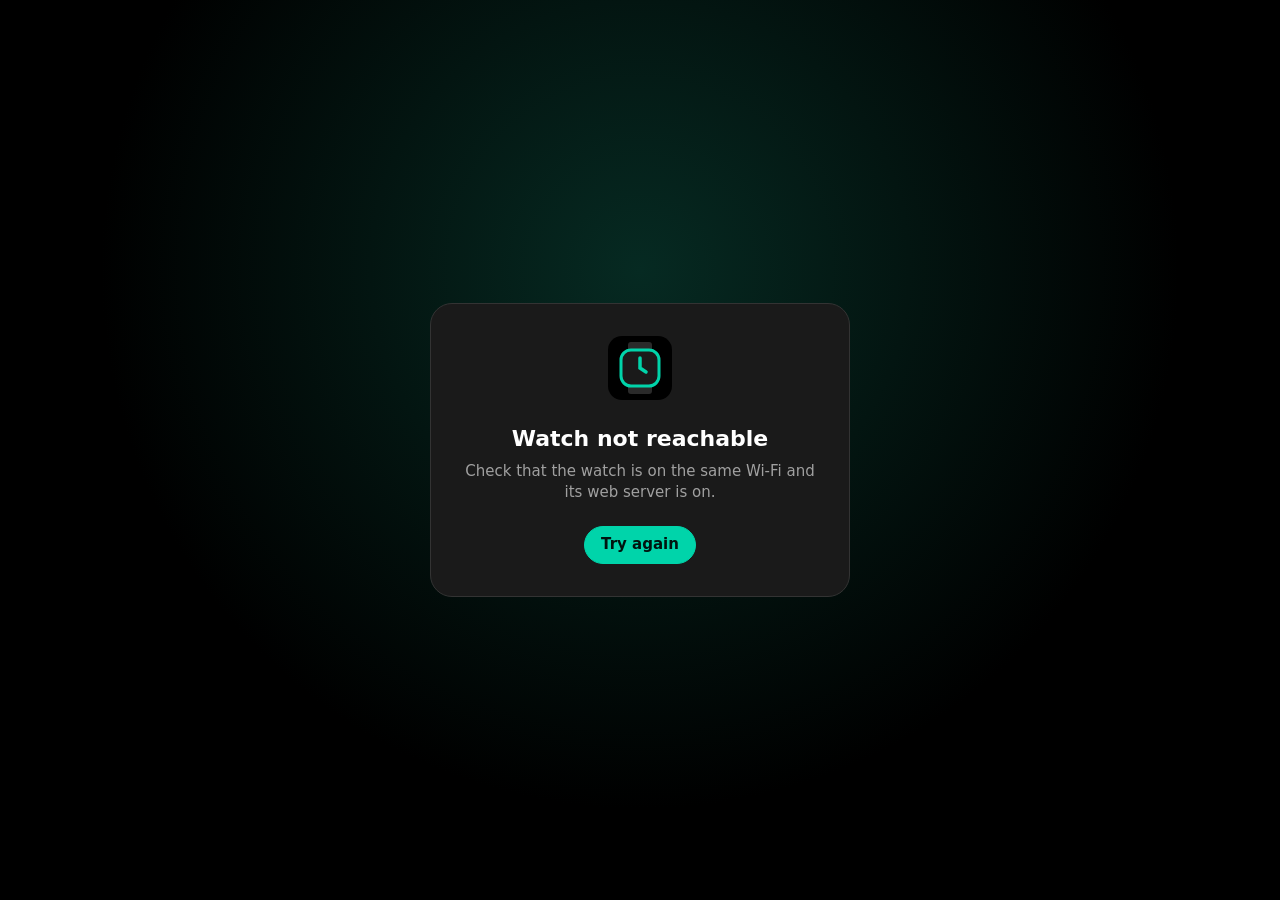
==== examples/factory/web/index.html @ 5af94f70 "feat(factory): web desktop with Files, Settings and rescue installer" ====
<!doctype html>
<html lang="en">
<head>
  <meta charset="utf-8">
  <meta name="viewport" content="width=device-width,initial-scale=1,viewport-fit=cover">
  <meta name="color-scheme" content="dark">
  <meta name="theme-color" content="#000000">
  <title>T-Watch Ultra</title>
  <link rel="icon" href="icons/watch.svg" type="image/svg+xml">
  <link rel="stylesheet" href="css/desktop.css">
</head>
<body>
  <div id="app" aria-live="polite"></div>
  <div id="toasts" role="status"></div>
  <noscript>The watch desktop needs JavaScript.</noscript>
  <script type="module" src="js/shell.js"></script>
</body>
</html>
---- examples/factory/web/css/desktop.css ----
/* T-Watch Ultra web desktop. Colours follow the watch UI (ui_define.h, ui_tools.cpp). */
:root {
  --bg: #000;
  --desk: #0b0b0b;
  --card: #1a1a1a;
  --card-hi: #2a2a2a;
  --line: #333;
  --text: #fff;
  --text-2: #a0a0a0;
  --accent: #00d4aa;
  --accent-dim: #009977;
  --on-accent: #00140f;
  --warn: #ff6b35;
  --danger: #ff4d4f;
  --radius: 14px;
  --radius-s: 9px;
  --bar-h: 48px;
  --font: system-ui, -apple-system, "Segoe UI", Roboto, sans-serif;
  --mono: ui-monospace, "SF Mono", Menlo, Consolas, monospace;
  color-scheme: dark;
}

* { box-sizing: border-box; }
html, body, #app { margin: 0; height: 100%; }
body {
  background: var(--bg);
  color: var(--text);
  font: 15px/1.45 var(--font);
  -webkit-font-smoothing: antialiased;
  overflow: hidden;
}
button, input, select, textarea { font: inherit; color: inherit; }
a { color: var(--accent); }
:focus-visible { outline: 2px solid var(--accent); outline-offset: 2px; }
.hidden { display: none !important; }
.muted { color: var(--text-2); }
.mono { font-family: var(--mono); }

/* ---------------------------------------------------------------- buttons and fields */

.btn {
  display: inline-flex; align-items: center; justify-content: center; gap: 8px;
  min-height: 38px; padding: 0 16px;
  border: 1px solid var(--line); border-radius: 999px;
  background: var(--card); cursor: pointer; white-space: nowrap;
}
.btn:hover { background: var(--card-hi); }
.btn:disabled { opacity: .45; cursor: default; }
.btn.primary { background: var(--accent); border-color: var(--accent); color: var(--on-accent); font-weight: 600; }
.btn.primary:hover { background: #18e3bb; }
.btn.danger { border-color: var(--danger); color: var(--danger); }
.btn.ghost { background: transparent; border-color: transparent; }
.btn.icon { width: 38px; padding: 0; }
.btn svg { width: 18px; height: 18px; flex: none; }

.field {
  width: 100%; min-height: 40px; padding: 8px 12px;
  border: 1px solid var(--line); border-radius: var(--radius-s);
  background: var(--bg);
}
.field:focus { border-color: var(--accent); outline: none; }
select.field { appearance: none; padding-right: 32px;
  background: var(--bg) url("data:image/svg+xml,%3Csvg xmlns='http://www.w3.org/2000/svg' viewBox='0 0 24 24'%3E%3Cpath d='M6 9l6 6 6-6' fill='none' stroke='%23a0a0a0' stroke-width='2'/%3E%3C/svg%3E") no-repeat right 10px center / 16px; }
input[type=range] { width: 100%; accent-color: var(--accent); }

/* ---------------------------------------------------------------- pairing */

.pair {
  min-height: 100%; display: grid; place-items: center; padding: 24px 16px;
  background: radial-gradient(circle at 50% 30%, #062a22 0, var(--bg) 60%);
}
.pair-card {
  width: min(420px, 100%); padding: 32px 28px; text-align: center;
  background: var(--card); border: 1px solid var(--line); border-radius: 22px;
}
.pair-card img { width: 64px; height: 64px; }
.pair-card h1 { margin: 16px 0 6px; font-size: 22px; }
.pair-card p { margin: 0 0 22px; color: var(--text-2); }
.pin {
  display: flex; gap: 8px; justify-content: center; margin-bottom: 18px;
}
.pin input {
  width: 46px; height: 58px; text-align: center; font: 600 26px var(--mono);
  border: 1px solid var(--line); border-radius: var(--radius-s); background: var(--bg);
}
.pin input:focus { border-color: var(--accent); outline: none; }
.pair-error { min-height: 22px; color: var(--warn); margin-bottom: 8px; }

/* ---------------------------------------------------------------- shell */

.shell { display: flex; flex-direction: column; height: 100%; }
.bar {
  height: var(--bar-h); flex: none; display: flex; align-items: center; gap: 16px;
  padding: 0 16px; background: var(--bg); border-bottom: 1px solid var(--line);
}
.bar .brand { display: flex; align-items: center; gap: 10px; font-weight: 600; cursor: pointer; }
.bar .brand img { width: 26px; height: 26px; }
.bar .link-dot { width: 8px; height: 8px; border-radius: 50%; background: var(--text-2); }
.bar .link-dot.on { background: var(--accent); }
.bar .link-dot.off { background: var(--warn); }
.bar .spacer { flex: 1; }
.bar .stat { display: flex; align-items: center; gap: 6px; color: var(--text-2); font-size: 14px; white-space: nowrap; }
.bar .stat svg { width: 18px; height: 18px; }
.bar .stat.warn { color: var(--warn); }
.bar .clock { font-variant-numeric: tabular-nums; color: var(--text); }

.desk { position: relative; flex: 1; overflow: auto; background: var(--desk); }
.launcher {
  display: grid; gap: 14px; padding: 24px;
  grid-template-columns: repeat(auto-fill, minmax(118px, 1fr));
  max-width: 900px;
}
.tile {
  display: flex; flex-direction: column; align-items: center; gap: 10px;
  padding: 18px 8px 14px; border: 1px solid transparent; border-radius: var(--radius);
  background: var(--card); cursor: pointer; text-align: center;
}
.tile:hover { background: var(--card-hi); }
.tile .tile-icon {
  width: 52px; height: 52px; display: grid; place-items: center;
  border-radius: 16px; background: #062a22; color: var(--accent);
}
.tile .tile-icon svg { width: 28px; height: 28px; }
.tile span { font-size: 14px; }

.banner {
  position: absolute; left: 50%; top: 16px; transform: translateX(-50%); z-index: 900;
  display: flex; align-items: center; gap: 14px; padding: 10px 12px 10px 18px;
  background: var(--card); border: 1px solid var(--warn); border-radius: 999px;
  max-width: calc(100% - 32px);
}

/* ---------------------------------------------------------------- windows */

.win {
  position: absolute; display: flex; flex-direction: column;
  min-width: 320px; min-height: 220px;
  background: var(--card); border: 1px solid var(--line); border-radius: var(--radius);
  box-shadow: 0 18px 50px rgba(0,0,0,.6); overflow: hidden; resize: both;
}
.win.focused { border-color: #4a4a4a; }
.win-title {
  height: 44px; flex: none; display: flex; align-items: center; gap: 10px;
  padding: 0 6px 0 14px; border-bottom: 1px solid var(--line); cursor: grab;
  user-select: none; touch-action: none;
}
.win-title:active { cursor: grabbing; }
.win-title .t-icon { color: var(--accent); display: flex; }
.win-title .t-icon svg { width: 18px; height: 18px; }
.win-title .t-text { flex: 1; font-weight: 600; overflow: hidden; text-overflow: ellipsis; white-space: nowrap; }
.win-title .back { display: none; }
.win-body { flex: 1; overflow: auto; position: relative; }

/* Phone: one full-screen app at a time. */
@media (max-width: 720px) {
  .win { inset: 0 !important; width: auto !important; height: auto !important; border-radius: 0; border: 0; resize: none; }
  .win-title { cursor: default; padding-left: 4px; }
  .win-title .back { display: inline-flex; }
  .win-title .close { display: none; }
  .bar { gap: 10px; padding: 0 12px; }
  .bar .brand span, .bar .stat .label { display: none; }
  .launcher { padding: 16px; grid-template-columns: repeat(auto-fill, minmax(96px, 1fr)); }
}

/* ---------------------------------------------------------------- dialogs and toasts */

.scrim {
  position: fixed; inset: 0; z-index: 1000; display: grid; place-items: center; padding: 16px;
  background: rgba(0,0,0,.65);
}
.dialog {
  width: min(440px, 100%); max-height: 90vh; overflow: auto; padding: 22px;
  background: var(--card); border: 1px solid var(--line); border-radius: 18px;
}
.dialog.wide { width: min(900px, 100%); }
.dialog h2 { margin: 0 0 10px; font-size: 18px; }
.dialog p { margin: 0 0 16px; color: var(--text-2); }
.dialog .actions { display: flex; justify-content: flex-end; gap: 10px; margin-top: 18px; flex-wrap: wrap; }

#toasts { position: fixed; right: 16px; bottom: 16px; z-index: 1100; display: flex; flex-direction: column; gap: 8px; max-width: calc(100% - 32px); }
.toast { padding: 10px 16px; border-radius: var(--radius-s); background: var(--card-hi); border-left: 3px solid var(--accent); box-shadow: 0 8px 24px rgba(0,0,0,.5); }
.toast.error { border-left-color: var(--warn); }
.toast .progress { height: 4px; margin-top: 8px; border-radius: 2px; background: var(--line); overflow: hidden; }
.toast .progress i { display: block; height: 100%; background: var(--accent); width: 0; }

/* ---------------------------------------------------------------- shared app layout */

.app { display: flex; flex-direction: column; height: 100%; }
.toolbar {
  display: flex; align-items: center; gap: 8px; flex-wrap: wrap;
  padding: 10px 12px; border-bottom: 1px solid var(--line);
}
.seg { display: inline-flex; border: 1px solid var(--line); border-radius: 999px; overflow: hidden; }
.seg button { border: 0; background: transparent; padding: 7px 14px; cursor: pointer; color: var(--text-2); }
.seg button.on { background: var(--card-hi); color: var(--text); }
.empty { padding: 48px 20px; text-align: center; color: var(--text-2); }
.empty svg { width: 40px; height: 40px; color: var(--line); display: block; margin: 0 auto 12px; }
.bar-meter { height: 8px; border-radius: 4px; background: var(--line); overflow: hidden; }
.bar-meter i { display: block; height: 100%; background: var(--accent); }

/* ---------------------------------------------------------------- files */

.crumbs { display: flex; align-items: center; gap: 2px; flex: 1; min-width: 0; overflow-x: auto; white-space: nowrap; scrollbar-width: none; }
.crumbs::-webkit-scrollbar { display: none; }
.crumbs button { border: 0; background: transparent; padding: 6px 8px; border-radius: 8px; cursor: pointer; color: var(--text-2); }
.crumbs button:last-child { color: var(--text); font-weight: 600; }
.crumbs button:hover { background: var(--card-hi); }
.files-list { flex: 1; overflow: auto; position: relative; }
.files-list.drop { outline: 2px dashed var(--accent); outline-offset: -8px; }
.frow {
  display: grid; grid-template-columns: 28px 1fr 90px 150px 112px; align-items: center; gap: 10px;
  min-height: 46px; padding: 0 12px; border-bottom: 1px solid #222; cursor: pointer;
}
.frow:hover { background: #202020; }
.frow.head { min-height: 34px; cursor: default; color: var(--text-2); font-size: 13px; position: sticky; top: 0; background: var(--card); z-index: 1; }
.frow.head:hover { background: var(--card); }
.frow .ficon { display: flex; color: var(--text-2); }
.frow .ficon.dir { color: var(--accent); }
.frow .ficon svg { width: 22px; height: 22px; }
.frow .fname { overflow: hidden; text-overflow: ellipsis; white-space: nowrap; }
.frow .fsize, .frow .fdate { color: var(--text-2); font-size: 13px; font-variant-numeric: tabular-nums; }
.frow .fsize { text-align: right; }
.frow .factions { display: flex; justify-content: flex-end; gap: 2px; opacity: 0; }
.frow:hover .factions, .frow:focus-within .factions { opacity: 1; }
.frow .factions .btn { min-height: 32px; width: 32px; }
@media (max-width: 720px) {
  .toolbar .crumbs { order: 10; flex-basis: 100%; }
  .toolbar .seg { margin-right: auto; }
  .upload-btn { width: 38px; padding: 0; }
  .upload-btn .lbl { display: none; }
  .frow { grid-template-columns: 28px 1fr 74px 40px; }
  .frow .fdate { display: none; }
  .frow .factions { opacity: 1; }
  .frow .factions .btn:not(.more) { display: none; }
}
@media (min-width: 721px) { .frow .factions .more { display: none; } }

.preview-body { margin-top: 8px; }
.preview-body pre { margin: 0; max-height: 65vh; overflow: auto; padding: 14px; background: var(--bg); border-radius: var(--radius-s); font: 13px/1.5 var(--mono); white-space: pre-wrap; word-break: break-word; }
.preview-body img, .preview-body video { max-width: 100%; max-height: 65vh; display: block; margin: 0 auto; border-radius: var(--radius-s); }
.preview-body audio { width: 100%; }

/* ---------------------------------------------------------------- settings */

.settings { padding: 8px 16px 24px; max-width: 720px; }
.settings section { margin-top: 18px; }
.settings h3 { margin: 0 0 8px; font-size: 13px; text-transform: uppercase; letter-spacing: .06em; color: var(--text-2); font-weight: 600; }
.srow {
  display: flex; align-items: center; gap: 14px; flex-wrap: wrap;
  padding: 12px 14px; background: var(--bg); border: 1px solid #222;
}
.srow + .srow { border-top: 0; }
.srow:first-of-type { border-radius: var(--radius-s) var(--radius-s) 0 0; }
.srow:last-child { border-radius: 0 0 var(--radius-s) var(--radius-s); }
.srow:only-of-type { border-radius: var(--radius-s); }
.srow .s-label { flex: 1; min-width: 160px; }
.srow .s-label small { display: block; color: var(--text-2); }
.srow .s-value { color: var(--text-2); font-variant-numeric: tabular-nums; }
.srow .s-ctrl { flex: 0 1 260px; min-width: 160px; }
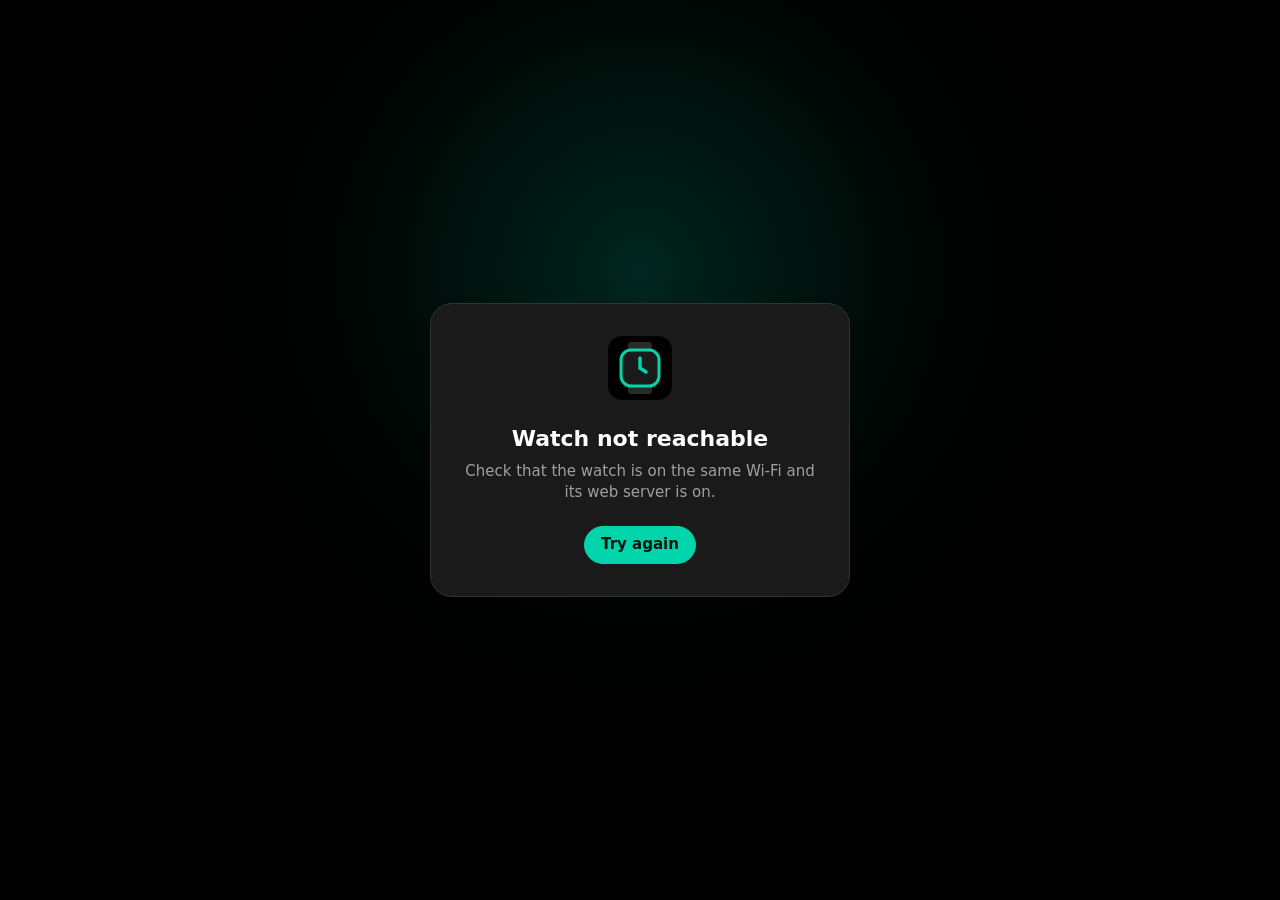
==== commit c546c165: "feat(web): fix security tools and sniffer analysis" ====
--- a/examples/factory/web/index.html
+++ b/examples/factory/web/index.html
@@ -10,8 +10,8 @@
   <link rel="stylesheet" href="css/desktop.css">
 </head>
 <body>
-  <div id="app" aria-live="polite"></div>
-  <div id="toasts" role="status"></div>
+  <div id="app"></div>
+  <div id="toasts" role="status" aria-live="polite" aria-atomic="false"></div>
   <noscript>The watch desktop needs JavaScript.</noscript>
   <script type="module" src="js/shell.js"></script>
 </body>
--- a/examples/factory/web/css/desktop.css
+++ b/examples/factory/web/css/desktop.css
@@ -47,7 +47,7 @@
 .btn:hover { background: var(--card-hi); }
 .btn:disabled { opacity: .45; cursor: default; }
 .btn.primary { background: var(--accent); border-color: var(--accent); color: var(--on-accent); font-weight: 600; }
-.btn.primary:hover { background: #18e3bb; }
+.btn.primary:hover { background: color-mix(in srgb, var(--accent) 85%, white); }
 .btn.danger { border-color: var(--danger); color: var(--danger); }
 .btn.ghost { background: transparent; border-color: transparent; }
 .btn.icon { width: 38px; padding: 0; }
@@ -67,7 +67,7 @@
 
 .pair {
   min-height: 100%; display: grid; place-items: center; padding: 24px 16px;
-  background: radial-gradient(circle at 50% 30%, #062a22 0, var(--bg) 60%);
+  background: radial-gradient(circle at 50% 30%, color-mix(in srgb, var(--accent) 18%, var(--bg)) 0, var(--bg) 60%);
 }
 .pair-card {
   width: min(420px, 100%); padding: 32px 28px; text-align: center;
@@ -103,13 +103,26 @@
 .bar .stat svg { width: 18px; height: 18px; }
 .bar .stat.warn { color: var(--warn); }
 .bar .clock { font-variant-numeric: tabular-nums; color: var(--text); }
+.bar .statuses { display: flex; align-items: center; gap: 16px; padding: 4px 10px; border: 0; border-radius: 999px; background: transparent; cursor: pointer; }
+.bar .statuses:hover { background: var(--card); }
+.tray-btn { position: relative; flex: none; }
+.tray-badge {
+  position: absolute; top: 0; right: 0; min-width: 16px; height: 16px; padding: 0 4px;
+  border-radius: 999px; background: var(--warn); color: #000; font: 700 11px/16px var(--font); text-align: center;
+}
 
 .desk { position: relative; flex: 1; overflow: auto; background: var(--desk); }
-.launcher {
-  display: grid; gap: 14px; padding: 24px;
-  grid-template-columns: repeat(auto-fill, minmax(118px, 1fr));
-  max-width: 900px;
-}
+.launcher { padding: 22px; max-width: 980px; margin: 0 auto; }
+.launcher.hidden { display: none; }
+.lp-head {
+  display: flex; align-items: center; gap: 10px; max-width: 520px; margin: 4px auto 22px;
+  padding: 0 14px; border: 1px solid var(--line); border-radius: 999px; background: var(--card); color: var(--text-2);
+}
+.lp-head svg { width: 18px; height: 18px; flex: none; }
+.lp-search { flex: 1; min-height: 44px; border: 0; background: transparent; }
+.lp-search:focus { outline: none; }
+.lp-grid { display: grid; gap: 14px; grid-template-columns: repeat(auto-fill, minmax(118px, 1fr)); }
+.lp-empty { padding: 32px; text-align: center; }
 .tile {
   display: flex; flex-direction: column; align-items: center; gap: 10px;
   padding: 18px 8px 14px; border: 1px solid transparent; border-radius: var(--radius);
@@ -118,7 +131,7 @@
 .tile:hover { background: var(--card-hi); }
 .tile .tile-icon {
   width: 52px; height: 52px; display: grid; place-items: center;
-  border-radius: 16px; background: #062a22; color: var(--accent);
+  border-radius: 16px; background: color-mix(in srgb, var(--accent) 16%, var(--bg)); color: var(--accent);
 }
 .tile .tile-icon svg { width: 28px; height: 28px; }
 .tile span { font-size: 14px; }
@@ -149,17 +162,67 @@
 .win-title .t-icon svg { width: 18px; height: 18px; }
 .win-title .t-text { flex: 1; font-weight: 600; overflow: hidden; text-overflow: ellipsis; white-space: nowrap; }
 .win-title .back { display: none; }
+.win-title .win-min, .win-title .win-max { display: inline-flex; }
 .win-body { flex: 1; overflow: auto; position: relative; }
+.win.min { display: none; }
+.win.max { inset: 8px !important; width: auto !important; height: auto !important; resize: none; }
+
+/* ---------------------------------------------------------------- dock (taskbar) */
+
+.dock {
+  flex: none; display: flex; align-items: center; gap: 8px; min-height: 56px; padding: 8px 12px;
+  background: var(--bg); border-top: 1px solid var(--line); overflow-x: auto; scrollbar-width: none;
+}
+.dock::-webkit-scrollbar { display: none; }
+.dock-apps, .dock-task {
+  display: inline-flex; align-items: center; gap: 8px; flex: none; min-height: 40px; padding: 0 14px;
+  border: 1px solid var(--line); border-radius: 999px; background: var(--card); color: var(--text-2); cursor: pointer;
+}
+.dock-apps { color: var(--text); }
+.dock-apps.on { background: var(--accent); border-color: var(--accent); color: var(--on-accent); }
+.dock-apps svg, .dock-task .t-ic svg { width: 18px; height: 18px; }
+.dock-tasks { display: flex; align-items: center; gap: 6px; }
+.dock-task { max-width: 190px; }
+.dock-task .t-ic { display: flex; color: var(--accent); }
+.dock-task .lbl { overflow: hidden; text-overflow: ellipsis; white-space: nowrap; }
+.dock-task.active { color: var(--text); border-color: #4a4a4a; background: var(--card-hi); }
+.dock-task.min { opacity: .55; }
+
+/* ---------------------------------------------------------------- popovers (system menu, tray) */
+
+.popover {
+  position: absolute; top: calc(var(--bar-h) + 6px); right: 12px; z-index: 950;
+  width: min(320px, calc(100% - 24px));
+  background: var(--card); border: 1px solid var(--line); border-radius: var(--radius);
+  box-shadow: 0 18px 50px rgba(0,0,0,.6); overflow: hidden;
+}
+.sysmenu { padding: 14px; }
+.sm-grid { display: flex; flex-direction: column; gap: 10px; margin-bottom: 12px; }
+.sm-row { display: flex; justify-content: space-between; gap: 12px; }
+.sm-row span { color: var(--text-2); }
+.sm-row b { font-weight: 600; text-align: right; }
+.sysmenu .btn { width: 100%; }
+.tray-head { display: flex; align-items: center; justify-content: space-between; padding: 12px 14px; border-bottom: 1px solid var(--line); }
+.tray-list { max-height: 60vh; overflow: auto; padding: 0 14px; }
+.tray-list .note:last-child { border-bottom: 0; }
+.tray-list .empty { padding: 24px; }
 
 /* Phone: one full-screen app at a time. */
 @media (max-width: 720px) {
   .win { inset: 0 !important; width: auto !important; height: auto !important; border-radius: 0; border: 0; resize: none; }
+  .win.max { inset: 0 !important; }
   .win-title { cursor: default; padding-left: 4px; }
   .win-title .back { display: inline-flex; }
-  .win-title .close { display: none; }
+  .win-title .close, .win-title .win-min, .win-title .win-max { display: none; }
   .bar { gap: 10px; padding: 0 12px; }
   .bar .brand span, .bar .stat .label { display: none; }
-  .launcher { padding: 16px; grid-template-columns: repeat(auto-fill, minmax(96px, 1fr)); }
+  .bar .statuses { gap: 10px; padding: 4px 6px; }
+  .launcher { padding: 14px; }
+  .lp-grid { grid-template-columns: repeat(auto-fill, minmax(92px, 1fr)); }
+  .dock { min-height: 50px; }
+  .dock-apps .lbl, .dock-task .lbl { display: none; }
+  .dock-apps, .dock-task { padding: 0 12px; }
+  .popover { right: 8px; left: 8px; width: auto; }
 }
 
 /* ---------------------------------------------------------------- dialogs and toasts */
@@ -178,7 +241,12 @@
 .dialog .actions { display: flex; justify-content: flex-end; gap: 10px; margin-top: 18px; flex-wrap: wrap; }
 
 #toasts { position: fixed; right: 16px; bottom: 16px; z-index: 1100; display: flex; flex-direction: column; gap: 8px; max-width: calc(100% - 32px); }
-.toast { padding: 10px 16px; border-radius: var(--radius-s); background: var(--card-hi); border-left: 3px solid var(--accent); box-shadow: 0 8px 24px rgba(0,0,0,.5); }
+.toast { display: flex; align-items: flex-start; gap: 12px; max-width: min(520px, calc(100vw - 32px)); padding: 10px 12px 10px 16px; border-radius: var(--radius-s); background: var(--card-hi); border-left: 3px solid var(--accent); box-shadow: 0 8px 24px rgba(0,0,0,.5); }
+.toast > span { overflow-wrap: anywhere; }
+.toast-close { flex: none; min-width: 32px; min-height: 32px; margin: -6px -6px -6px 0; border: 0; background: transparent; color: var(--text); font-size: 22px; cursor: pointer; }
+.inline-error { color: var(--warn); white-space: pre-wrap; overflow-wrap: anywhere; }
+.list button.note { display: flex; width: 100%; border: 0; background: transparent; color: var(--text); text-align: left; cursor: pointer; }
+.list button.note:hover, .list button.note:focus-visible { background: var(--card-hi); }
 .toast.error { border-left-color: var(--warn); }
 .toast .progress { height: 4px; margin-top: 8px; border-radius: 2px; background: var(--line); overflow: hidden; }
 .toast .progress i { display: block; height: 100%; background: var(--accent); width: 0; }
@@ -257,3 +325,113 @@
 .srow .s-label small { display: block; color: var(--text-2); }
 .srow .s-value { color: var(--text-2); font-variant-numeric: tabular-nums; }
 .srow .s-ctrl { flex: 0 1 260px; min-width: 160px; }
+
+/* ---------------------------------------------------------------- screen */
+
+.screen-stage { flex: 1; min-height: 160px; position: relative; background: var(--bg); }
+.screen-canvas {
+  position: absolute; inset: 16px; margin: auto;
+  max-width: calc(100% - 32px); max-height: calc(100% - 32px); width: auto; height: auto;
+  border-radius: 28px; border: 6px solid #2a2a2a; background: #000; cursor: pointer; touch-action: none;
+  image-rendering: auto; user-select: none;
+}
+.screen-status { font-variant-numeric: tabular-nums; }
+.screen-hint { padding: 0 16px 12px; text-align: center; font-size: 13px; background: var(--bg); }
+@media (max-width: 720px) {
+  .toolbar .btn .lbl { display: none; }
+  .toolbar .btn:has(.lbl) { width: 38px; padding: 0; }
+  .screen-canvas { inset: 8px; max-width: calc(100% - 16px); max-height: calc(100% - 16px); }
+}
+
+/* ---------------------------------------------------------------- tool apps (P4) */
+
+.tool { flex: 1; overflow: auto; padding: 14px; display: flex; flex-direction: column; gap: 14px; }
+.tool h3 { margin: 0 0 8px; font-size: 13px; text-transform: uppercase; letter-spacing: .06em; color: var(--text-2); font-weight: 600; }
+.panel { background: var(--bg); border: 1px solid #222; border-radius: var(--radius-s); padding: 12px; min-width: 0; }
+.grid2 { display: grid; gap: 14px; grid-template-columns: repeat(auto-fit, minmax(260px, 1fr)); }
+.stats { display: grid; gap: 10px; grid-template-columns: repeat(auto-fill, minmax(120px, 1fr)); }
+.stat-box { background: var(--bg); border: 1px solid #222; border-radius: var(--radius-s); padding: 10px 12px; min-width: 0; }
+.stat-box small { display: block; color: var(--text-2); font-size: 12px; }
+.stat-box b { display: block; font-size: 18px; font-weight: 600; font-variant-numeric: tabular-nums; overflow: hidden; text-overflow: ellipsis; white-space: nowrap; }
+canvas.chart { display: block; width: 100%; height: 110px; }
+canvas.dial { display: block; width: 100%; max-width: 260px; aspect-ratio: 1; margin: 0 auto; }
+canvas.map { display: block; width: 100%; height: 300px; border-radius: 6px; background: #050505; }
+.legend { display: flex; gap: 12px; flex-wrap: wrap; font-size: 12px; color: var(--text-2); margin-top: 6px; }
+.legend i { display: inline-block; width: 10px; height: 3px; border-radius: 2px; vertical-align: middle; margin-right: 5px; }
+.logbox { margin: 0; height: 200px; overflow: auto; font: 12px/1.5 var(--mono); white-space: pre-wrap; word-break: break-word; color: #cfcfcf; }
+.notice p { margin: 0 0 14px; color: var(--text); }
+.tag { display: inline-block; padding: 1px 8px; border-radius: 999px; font-size: 12px; background: var(--card-hi); color: var(--text-2); }
+.tag.ok { background: color-mix(in srgb, var(--accent) 22%, var(--bg)); color: var(--accent); }
+.tag.warn { background: color-mix(in srgb, var(--warn) 22%, var(--bg)); color: var(--warn); }
+.tag.alert { background: color-mix(in srgb, var(--danger) 25%, var(--bg)); color: var(--danger); }
+.form { display: grid; gap: 10px; grid-template-columns: repeat(auto-fill, minmax(150px, 1fr)); align-items: end; }
+.form label { display: flex; flex-direction: column; gap: 4px; font-size: 13px; color: var(--text-2); }
+.form label.check { flex-direction: row; align-items: center; gap: 8px; color: var(--text); min-height: 40px; }
+.check input { width: 18px; height: 18px; accent-color: var(--accent); }
+textarea.field { min-height: 80px; resize: vertical; }
+
+/* tables (scanners, recordings) */
+.tbl { width: 100%; border-collapse: collapse; font-size: 14px; }
+.tbl th { text-align: left; font-weight: 500; font-size: 12px; color: var(--text-2); padding: 6px 8px; border-bottom: 1px solid var(--line); position: sticky; top: 0; background: var(--card); }
+.tbl td { padding: 8px; border-bottom: 1px solid #222; vertical-align: middle; }
+.tbl td.num { font-variant-numeric: tabular-nums; white-space: nowrap; }
+.tbl .sub { display: block; color: var(--text-2); font: 12px var(--mono); }
+.sig { display: inline-flex; align-items: center; gap: 8px; white-space: nowrap; }
+.sig .bar-meter { width: 60px; }
+
+/* messenger (LoRa) */
+.chat { flex: 1; overflow: auto; padding: 14px; display: flex; flex-direction: column; gap: 8px; min-height: 120px; }
+.bubble { max-width: 78%; padding: 8px 12px; border-radius: 14px; background: var(--card-hi); align-self: flex-start; word-break: break-word; }
+.bubble.tx { align-self: flex-end; background: color-mix(in srgb, var(--accent) 25%, var(--bg)); }
+.bubble small { display: block; color: var(--text-2); font-size: 11px; margin-top: 2px; }
+.composer { display: flex; gap: 8px; padding: 10px 12px; border-top: 1px solid var(--line); }
+.composer .field { flex: 1; }
+
+/* recorder */
+.rec-head { display: flex; align-items: center; gap: 16px; flex-wrap: wrap; }
+.rec-btn { width: 64px; height: 64px; border-radius: 50%; border: 2px solid var(--line); background: var(--card); color: var(--danger); display: grid; place-items: center; cursor: pointer; }
+.rec-btn svg { width: 30px; height: 30px; fill: currentColor; }
+.rec-btn.on { color: var(--text); background: var(--danger); border-color: var(--danger); }
+.rec-time { font: 600 28px var(--mono); font-variant-numeric: tabular-nums; }
+.rec-head .bar-meter { flex: 1; min-width: 120px; height: 10px; }
+.rec-row audio { height: 34px; width: 100%; min-width: 180px; }
+
+/* notifications */
+.note { display: flex; gap: 10px; align-items: flex-start; padding: 10px 0; border-bottom: 1px solid #222; }
+.note b { display: block; }
+.note p { margin: 2px 0 0; color: var(--text-2); white-space: pre-wrap; word-break: break-word; }
+.note .when { margin-left: auto; color: var(--text-2); font-size: 12px; white-space: nowrap; }
+
+/* nfc */
+.uid { font: 600 22px var(--mono); word-break: break-all; }
+
+@media (max-width: 720px) {
+  .tool { padding: 10px; }
+  .tbl .hide-sm { display: none; }
+  .bubble { max-width: 90%; }
+}
+
+@media (prefers-reduced-motion: reduce) {
+  *, *::before, *::after { animation: none !important; transition: none !important; scroll-behavior: auto !important; }
+}
+
+@media (max-width: 720px) {
+  .btn { min-height: 44px; }
+  .field { min-height: 44px; }
+}
+
+/* P5 tools */
+.callout { padding: 10px 12px; border: 1px solid #262626; border-left: 3px solid var(--accent); border-radius: var(--radius-s); background: var(--bg); color: var(--text-2); margin-bottom: 12px; }
+.callout.warn { border-left-color: #e0a92b; }
+.callout.ok { border-left-color: var(--accent); color: var(--text); }
+.app .panel { margin-bottom: 12px; }
+.app .panel h3 { margin: 0 0 10px; font-size: 14px; font-weight: 600; }
+.srow.ok { color: var(--accent); }
+.srow.error { color: #ff6b6b; }
+.w3 { width: 88px; flex: 0 0 auto; }
+.chans { display: flex; gap: 4px; align-items: flex-end; height: 120px; padding-top: 6px; }
+.chanbar { flex: 1; display: flex; flex-direction: column; justify-content: flex-end; align-items: center; height: 100%; gap: 4px; }
+.chanbar i { display: block; width: 70%; background: #3a3a3a; border-radius: 3px 3px 0 0; min-height: 4px; }
+.chanbar.best i { background: var(--accent); }
+.chanbar .sub { font-size: 11px; }
+textarea.mono { font-family: var(--mono); line-height: 1.4; }
